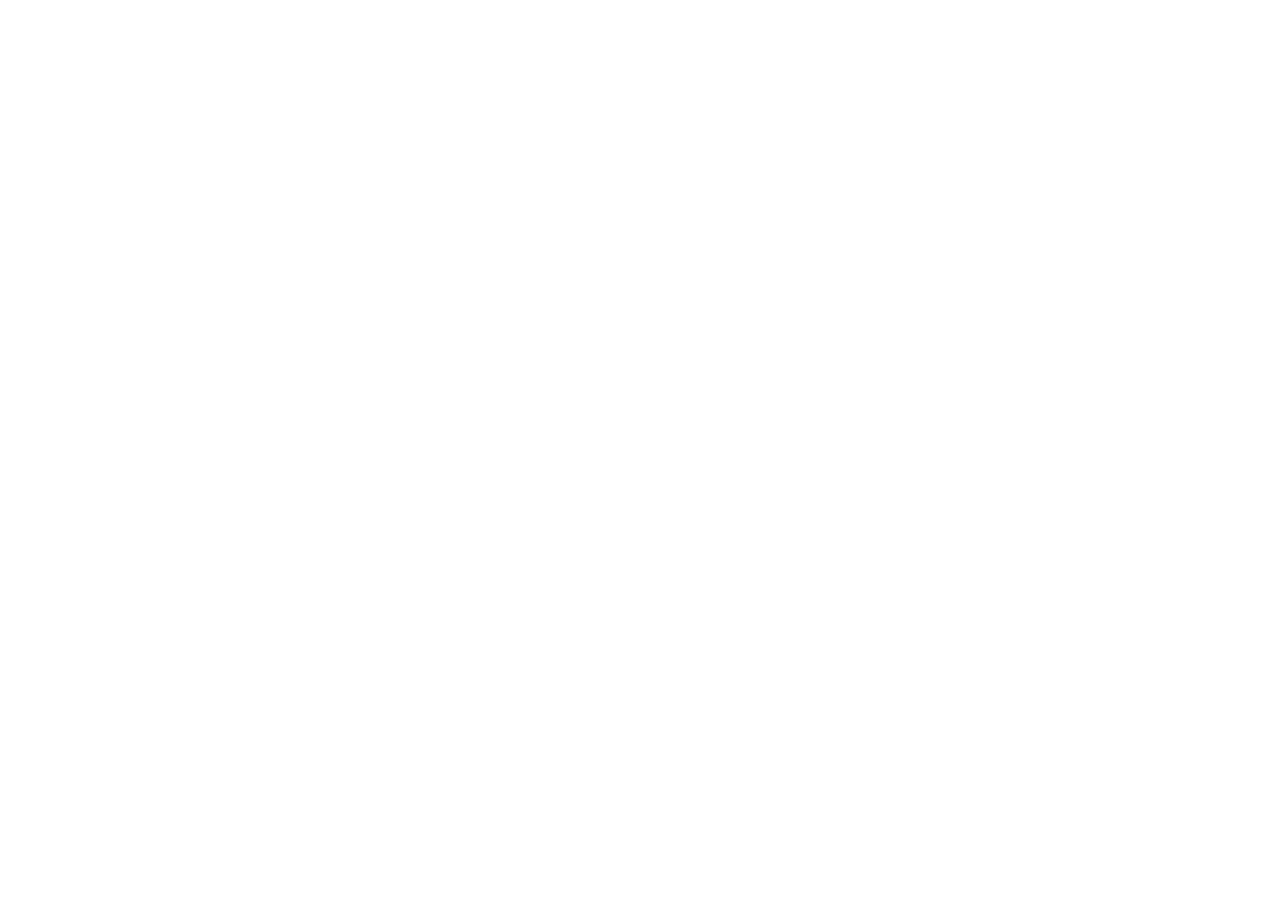
==== index.html @ a7641f9a "Sweetaste" ====
<!DOCTYPE html>
<html lang="en">
<head>
    <meta charset="UTF-8">
    <meta name="viewport" content="width=device-width, initial-scale=1.0">
    <title>Sweetaste</title>
</head>
<body>
    
</body>
</html>
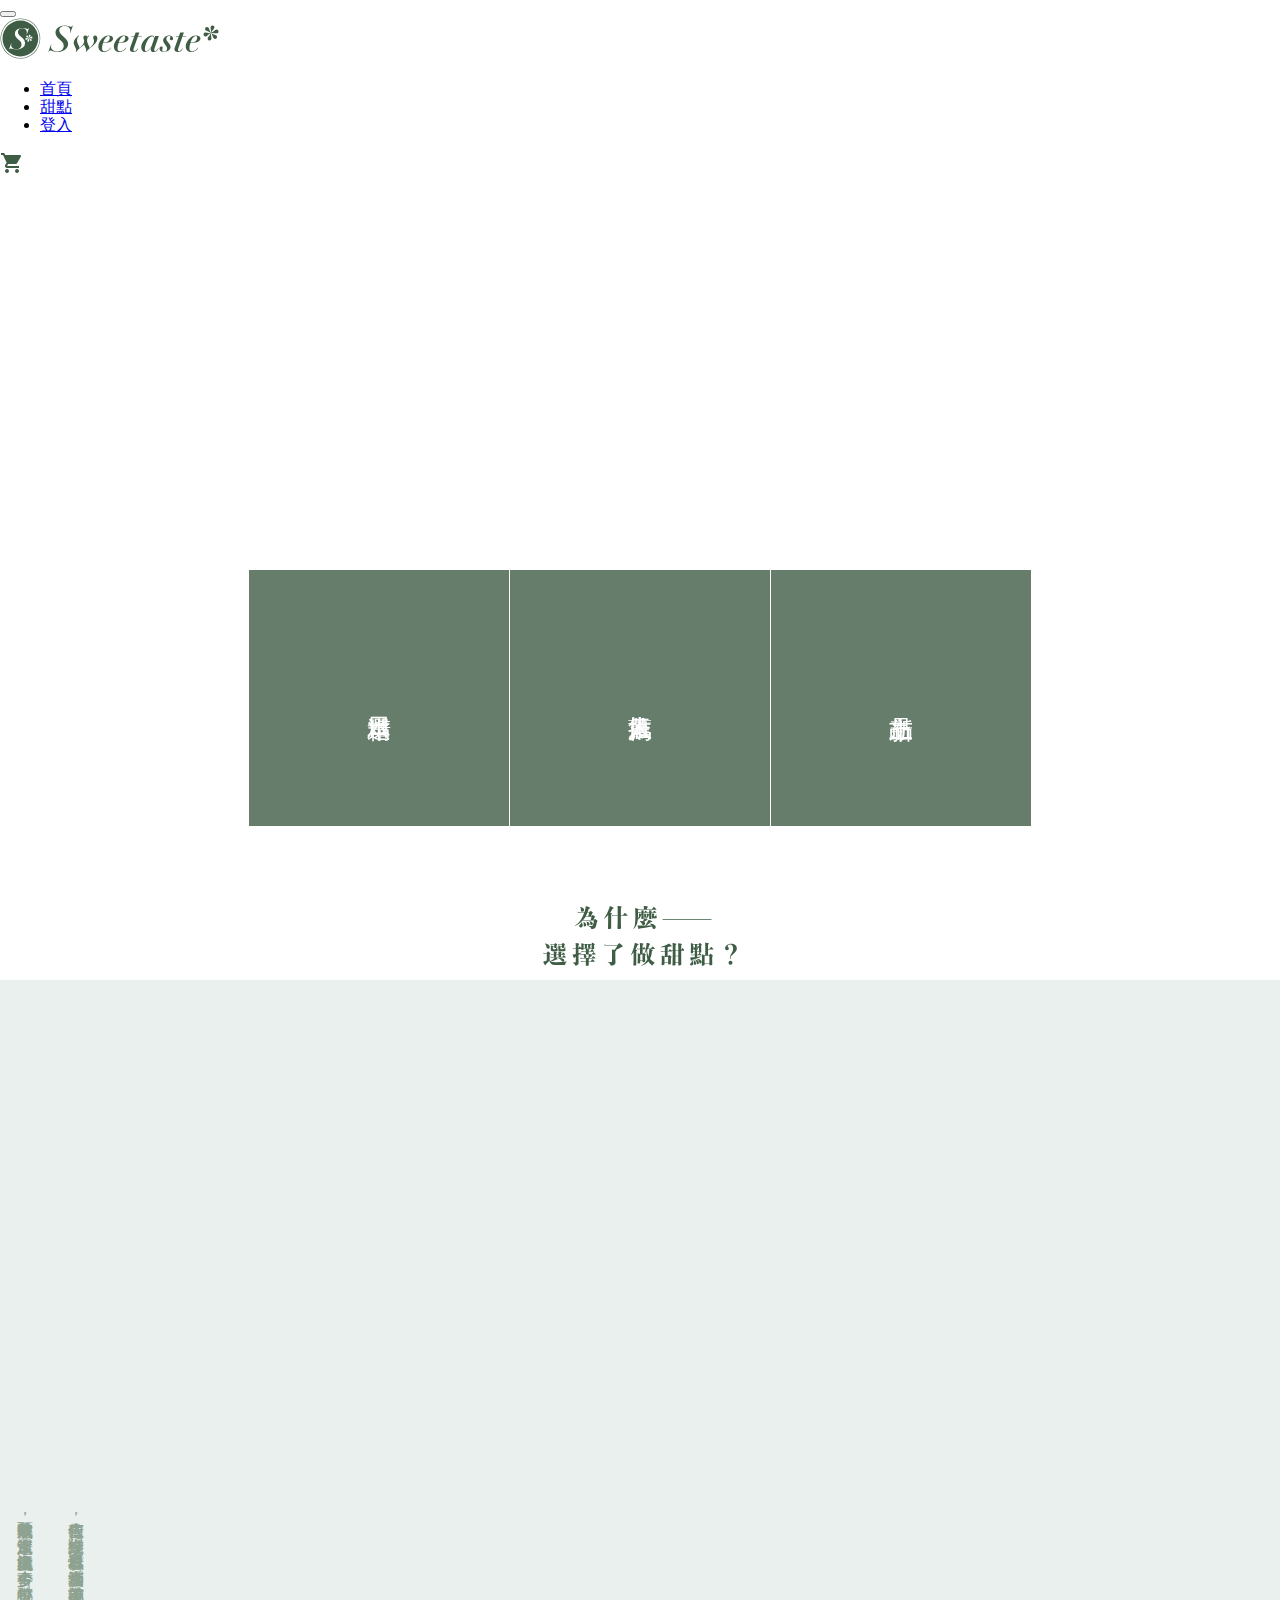
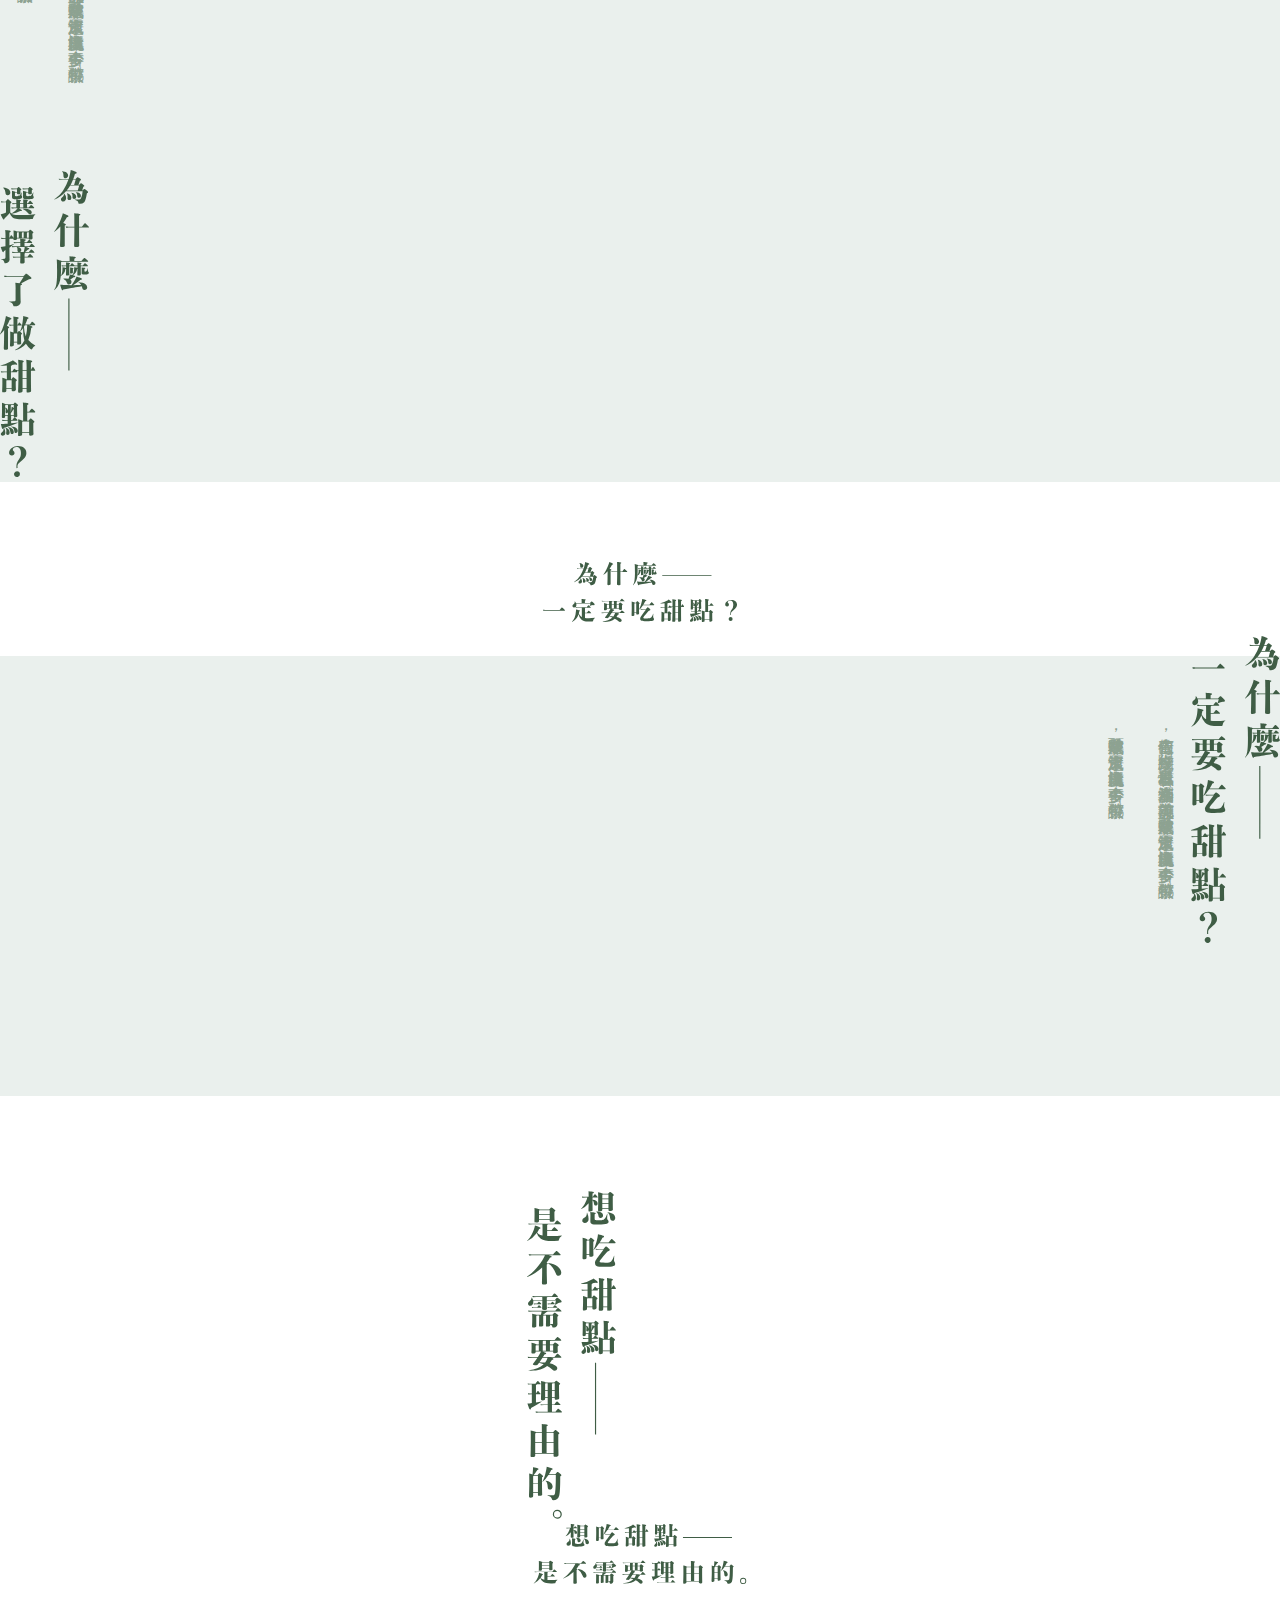
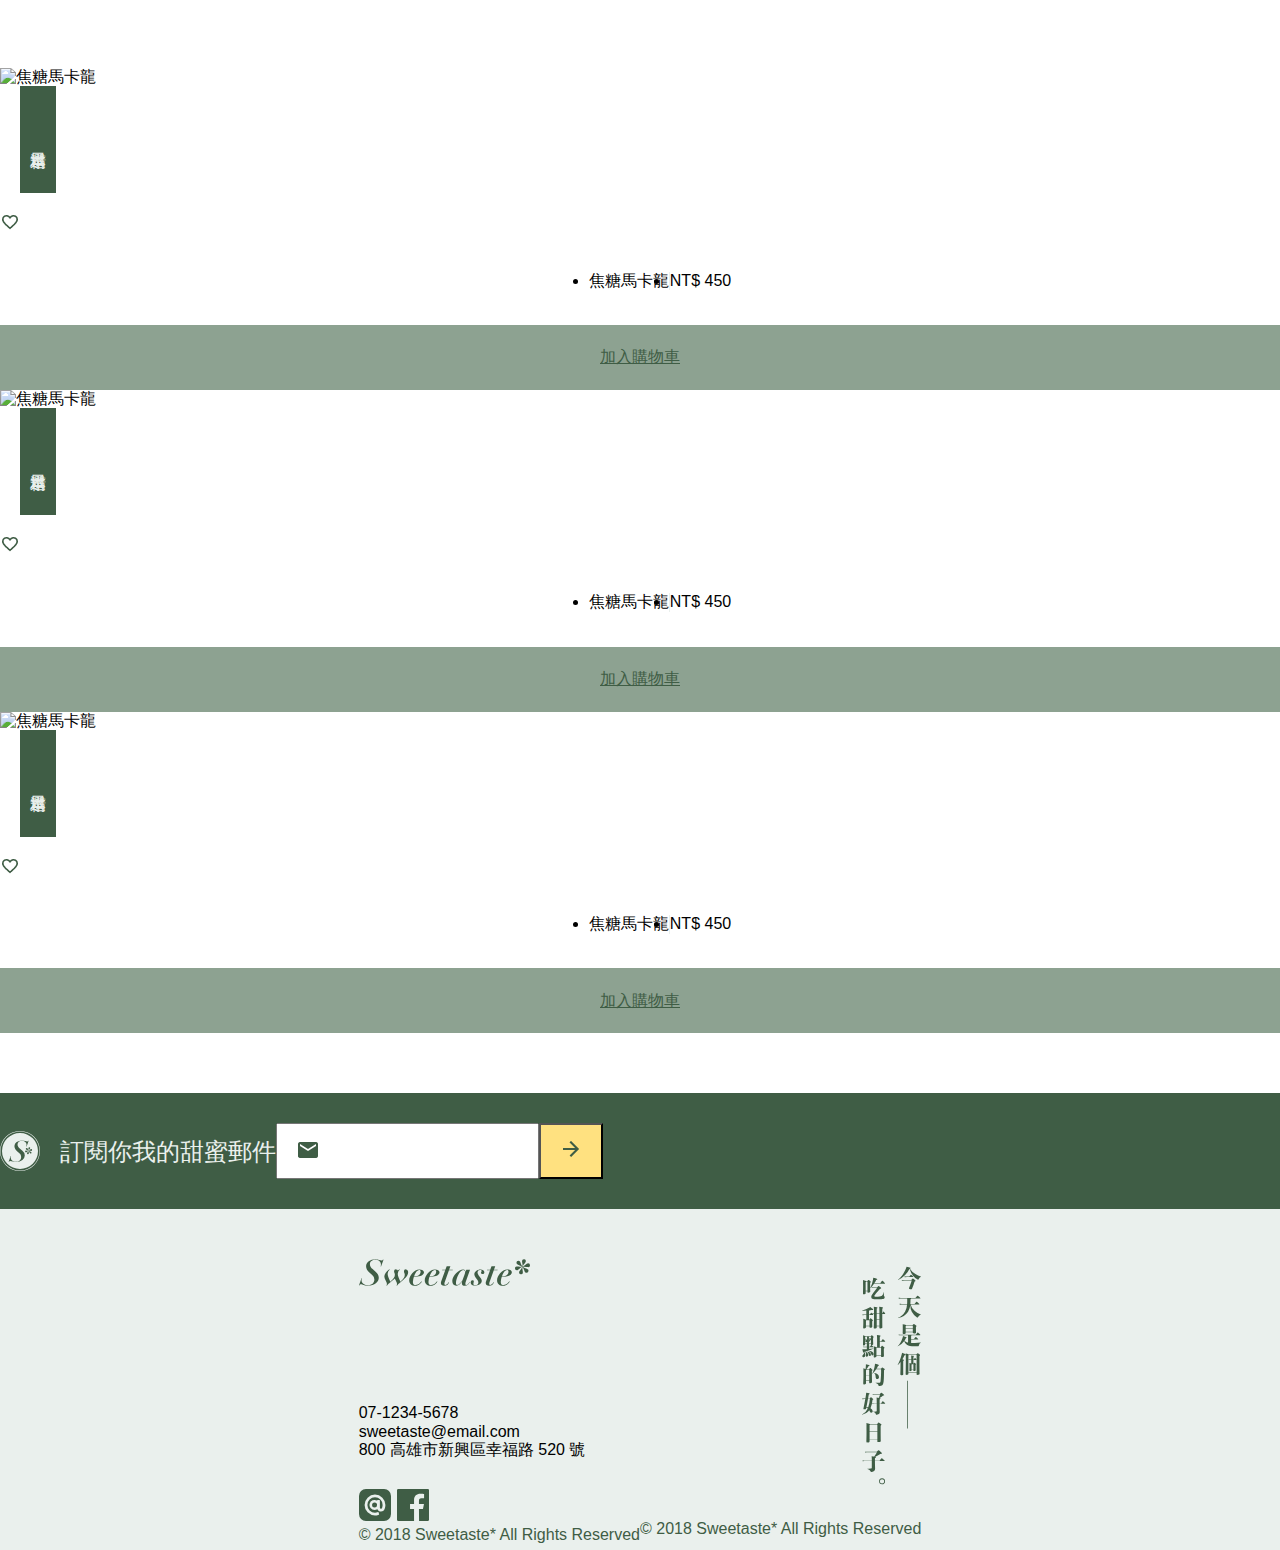
==== commit 616dc37b: "首頁完成" ====
--- a/index.html
+++ b/index.html
@@ -4,8 +4,272 @@
     <meta charset="UTF-8">
     <meta name="viewport" content="width=device-width, initial-scale=1.0">
     <title>Sweetaste</title>
+    <link href="https://cdn.jsdelivr.net/npm/bootstrap@5.3.2/dist/css/bootstrap.min.css" rel="stylesheet" integrity="sha384-T3c6CoIi6uLrA9TneNEoa7RxnatzjcDSCmG1MXxSR1GAsXEV/Dwwykc2MPK8M2HN" crossorigin="anonymous">
+    <link rel="stylesheet" href="./css/normalize.css">
+    <link rel="stylesheet" href="./css/index.css">
+    
 </head>
 <body>
-    
+
+    <nav class="navbar navbar-expand-lg">
+      <div class="container">
+        <button class="navbar-toggler" type="button" data-bs-toggle="collapse" data-bs-target="#navbarTogglerDemo03" aria-controls="navbarTogglerDemo03" aria-expanded="false" aria-label="Toggle navigation">
+          <span class="navbar-toggler-icon"></span>
+        </button>
+        <nav class="navbar navbar-light">
+          <div class="container">
+            <a class="navbar-brand" href="#">
+              <img src="./images/logo-all-dark.svg" alt="logo" width="219" height="40">
+            </a>
+          </div>
+        </nav>
+        <div class="collapse navbar-collapse order-1" id="navbarTogglerDemo03">
+          <ul class="navbar-nav ms-auto mb-2 mb-lg-0">
+            <li class="nav-item">
+              <a class="nav-link active" aria-current="page" href="#">首頁</a>
+            </li>
+            <li class="nav-item">
+              <a class="nav-link" href="#">甜點</a>
+            </li>
+            <li class="nav-item">
+              <a class="nav-link" href="#">登入</a>
+            </li>
+          </ul>
+        </div>
+        <div class="d-flex flex-row align-items-center order-1">
+          <a href="/"><img src="./images/shopping_cart.png" alt="cart"></a>
+        </div>
+      </div>
+    </nav>  
+      <!-- banner -->
+  <header class="container">
+    <div class="col-md-12" style="height: 456px;
+    background-image: url(https://bit.ly/2OhbMHr);
+    background-size: cover;background-position: center center;">
+    </div>
+  </header>
+  <div class="banneritem">
+    <div class="todyitem">
+      <span class="todytext">本日精選</span>
+    </div>
+    <div class="popular">
+      <span class="populartext">人氣推薦</span>
+    </div>
+    <div class="new">
+      <span class="newtext">新品上市</span>
+     </div> 
+  </div>
+  <div class="container" style="display: flex;
+  justify-content: center;margin:30px auto;"> 
+    <div class="col-md-2 d-block d-md-block d-xl-none d-xxl-none">
+    <img style="width: 196px;height: 60px;" src="./images/sm-橫式-為什麼選擇了做甜點.svg">
+    </div>
+  </div>
+  <section>
+    <div style="margin-bottom: 80px;background-color: #EAF0ED;">
+      <div class="container d-md-flex flex-md-column">
+        <div class="row">
+          <div class="col-md-6 whyChoice"></div>
+          <div class="col-md-4 whyChoiceText">
+            <p>青山依舊在，幾度夕陽紅。慣看秋月春風。一壺濁酒喜相逢，浪花淘盡英雄。是非成敗轉頭空，滾滾長江東逝水，白髮漁樵江渚上，古今多少事，都付笑談中。</p>
+            <p>是非成敗轉頭空，滾滾長江東逝水，白髮漁樵江渚上，古今多少事，都付笑談中。</p>
+          </div>
+          <div class="col-md-2 d-none d-md-none d-xl-block d-xxl-block">
+            <img class="whyChoicePic" src="./images/lg-為什麼選擇了做甜點.svg">
+          </div>
+        </div>
+      </div>
+    </div>
+  </section>
+  <div class="container" style="display: flex;
+  justify-content: center;margin:30px auto;"> 
+    <div class="col-md-2 d-block d-md-block d-xl-none d-xxl-none">
+    <img style="width: 196px;height: 60px;" src="./images/sm-橫式-為什麼一定要吃甜點.svg">
+    </div>
+  </div>
+  <section>
+    <div style="margin-bottom: 80px;background-color: #EAF0ED;">
+      <div class="container" style="display: flex;flex-direction: column;">
+        <div class="row" style="display: flex;flex-direction: row-reverse;">
+          <div class="col-md-6" style=" background-image:url(https://bit.ly/2zzAQS4);
+          background-position: center;
+          height: 460px;
+          background-size: cover;
+          margin-top: -20px;"></div>
+          <div class="col-md-2 d-none d-md-none d-xl-block d-xxl-block"><img style="width: 89px;
+            height: 307px;margin-top: -20px;object-fit: cover;" src="./images/lg-為什麼一定要吃甜點.svg"></div>
+          <div class="col-md-4" style="writing-mode: vertical-rl;
+          height: 280px;
+          color: #8DA291;
+          display: flex;
+          flex-direction: column;
+          justify-content: center;
+          margin-top: 70px;">
+            <p>青山依舊在，幾度夕陽紅。慣看秋月春風。一壺濁酒喜相逢，浪花淘盡英雄。是非成敗轉頭空，滾滾長江東逝水，白髮漁樵江渚上，古今多少事，都付笑談中。</p>
+            <p>是非成敗轉頭空，滾滾長江東逝水，白髮漁樵江渚上，古今多少事，都付笑談中。</p>
+          </div>
+        </div>
+      </div>
+    </div>
+  </section>
+  <section>
+    <div class="container" style="display: flex;justify-content: center;margin-bottom: 80px;margin-top: 95px;">
+      <div class="row">
+        <div class="col-md-12 d-none d-md-none d-xl-block d-xxl-block">
+          <img style="width: 89px;
+          height: 328px;" src="./images/lg-想吃甜點是不需要理由的.svg">
+        </div>
+        <div class="col-md-2 d-block d-md-block d-xl-none d-xxl-none">
+          <img style="width: 226px;height: 60px;" src="./images/sm-橫式-想吃甜點是不需要理由的.svg">
+        </div>
+      </div>
+    </div>
+  </section>
+  <section>
+    <div class="container" style="margin-bottom: 60px;">
+      <div class="row">
+        <div class="col-md-4">
+          <div class="card">
+            <img style="height: 315px;" src="https://bit.ly/2zBjQuq" class="object-fit-cover border rounded" alt="焦糖馬卡龍">
+            <span class="position-absolute top-0 start-0" style="background-color: #3F5D45;color: #EAF0ED;height: 107px;width: 36px;writing-mode: vertical-rl;display: flex;justify-content: center;align-items: center;margin-left: 20px;">本日精選</span>
+            <div class="position-absolute top-0 end-0" style="margin-top: 19px;
+            margin-right: 22px;">
+              <img src="./images/favorite_border.png" alt="heart">
+            </div>
+            <div class="card" style="display: flex;
+            flex-direction: column;">
+              <ul class="list-group list-group-flush" style="
+              display: flex;
+              flex-direction: row;
+              align-items: center;
+              justify-content: center;
+              height: 56px;
+              ">
+                <li class="list-group-item" style="border-right: 1px solid #EAF0ED;border-bottom: none;">焦糖馬卡龍</li>
+                <li class="list-group-item">NT$ 450</li>
+              </ul>
+              <a href="#" class="btn btn-light" style="background-color: #8DA291;color: #3F5D45;height: 65px;display: flex;
+              justify-content: center;
+              align-items: center;">加入購物車</a>
+            </div>
+          </div>
+        </div>
+        <div class="col-md-4 d-none d-md-none d-xl-block d-xxl-block">
+          <div class="card">
+            <img style="height: 315px;" src="https://bit.ly/2zBDAxX" class="object-fit-cover border rounded" alt="焦糖馬卡龍">
+            <span class="position-absolute top-0 start-0" style="background-color: #3F5D45;color: #EAF0ED;height: 107px;width: 36px;writing-mode: vertical-rl;display: flex;justify-content: center;align-items: center;margin-left: 20px;">本日精選</span>
+            <div class="position-absolute top-0 end-0" style="margin-top: 19px;
+            margin-right: 22px;">
+              <img src="./images/favorite_border.png" alt="heart">
+            </div>
+            <div class="card" style="display: flex;
+            flex-direction: column;">
+              <ul class="list-group list-group-flush" style="
+              display: flex;
+              flex-direction: row;
+              align-items: center;
+              justify-content: center;
+              height: 56px;
+              ">
+                <li class="list-group-item" style="border-right: 1px solid #EAF0ED;border-bottom: none;">焦糖馬卡龍</li>
+                <li class="list-group-item">NT$ 450</li>
+              </ul>
+              <a href="#" class="btn btn-light" style="background-color: #8DA291;color: #3F5D45;height: 65px;display: flex;
+              justify-content: center;
+              align-items: center;">加入購物車</a>
+            </div>
+          </div>
+        </div>
+        <div class="col-md-4 d-none d-md-none d-xl-block d-xxl-block">
+          <div class="card">
+            <img style="height: 315px;" src="https://bit.ly/2QbVsVR" class="object-fit-cover border rounded" alt="焦糖馬卡龍">
+            <span class="position-absolute top-0 start-0" style="background-color: #3F5D45;color: #EAF0ED;height: 107px;width: 36px;writing-mode: vertical-rl;display: flex;justify-content: center;align-items: center;margin-left: 20px;">本日精選</span>
+            <div class="position-absolute top-0 end-0" style="margin-top: 19px;
+            margin-right: 22px;">
+              <img src="./images/favorite_border.png" alt="heart">
+            </div>
+            <div class="card" style="display: flex;
+            flex-direction: column;">
+              <ul class="list-group list-group-flush" style="
+              display: flex;
+              flex-direction: row;
+              align-items: center;
+              justify-content: center;
+              height: 56px;
+              ">
+                <li class="list-group-item" style="border-right: 1px solid #EAF0ED;border-bottom: none;">焦糖馬卡龍</li>
+                <li class="list-group-item">NT$ 450</li>
+              </ul>
+              <a href="#" class="btn btn-light" style="background-color: #8DA291;color: #3F5D45;height: 65px;display: flex;
+              justify-content: center;
+              align-items: center;">加入購物車</a>
+            </div>
+          </div>
+        </div>
+      </div>
+    </div>
+  </section>
+  <section style="background-color:#3F5D45;height: 116px;display: flex;
+  align-items: center;">
+    <div class="container">
+      <div class="row" style="display: flex;
+      justify-content: center;
+      align-items: center;">
+        <div class="col-md-4" style="display: flex;align-items: center;
+        justify-content: center;gap:20px;" >
+          <img style="width: 40px;height: 40px;" src="./images/logo-light.svg" alt="logo">
+          <span style="color: #EAF0ED;font-size: 24px;">訂閱你我的甜蜜郵件</span>
+        </div>
+        <div class="col-md-5" style="display: flex;">
+          <div style="position: absolute;">
+            <img style="position: relative;
+            top: 15px;
+            left: 20px;" src="./images/mail-24px.png" alt="">
+          </div>
+          <input style="padding-left: 50px;" type="email" class="form-control" id="exampleInputEmail1" aria-describedby="emailHelp">
+          <button class="form-control" type="submit" value="Submit" style="width: 64px;height: 56px;background-color: #FFE180;"><img src="./images/arrow_forward-24px.png" alt="arrow"></button>
+        </div>
+      </div>
+    </div>
+  </section>
+  <footer style="background-color: #EAF0ED;height: 341px;">
+    <div class="container">
+      <div class="row" style="display: flex;
+      justify-content: center;
+      align-items: center;">
+        <div class="col-md-5">
+          <div style="display: flex;flex-direction: column;justify-content: space-between;height: 200px;margin-top: 50px;">
+            <img style="width: 171px;height: 27px;" src="./images/logotype-lg-dark.svg" alt="footerlogo">
+            <div style="display: flex;flex-direction: column;">
+              <span>07-1234-5678</span>
+              <span>sweetaste@email.com</span>
+              <span>800 高雄市新興區幸福路 520 號</span>
+            </div>
+          </div>
+          <div style="display: flex;gap:6px;margin-top: 30px;">
+            <a href="/"><img style="width: 32px;height: 32px;" src="./images/ic-line@.svg"></a>
+            <a href="/"><img style="width: 32px;height: 32px;" src="./images/ic-facebook.svg"></a>
+          </div>
+          <span class="d-block d-md-block d-xl-none d-xxl-none" style="color:#3F5D45 ;font-size: 16px;margin-top: 5px;">© 2018 Sweetaste* All Rights Reserved</span>
+        </div>
+        <div class="col-md-5 d-none d-md-none d-xl-block d-xxl-block">
+          <div style="display: flex;flex-direction: column;align-items: flex-end;gap: 35px;;margin-top: 50px;">
+            <img style="width: 59px;height: 219px;" src="./images/sm-今天是個吃甜點的好日子.svg" alt="eatlogo">
+            <span style="color:#3F5D45 ;font-size: 16px;">© 2018 Sweetaste* All Rights Reserved</span>
+          </div>
+        </div>
+      </div>
+    </div>
+
+  </footer>
+
+  
+
+
+
+
+
+
+    <script src="https://cdn.jsdelivr.net/npm/bootstrap@5.3.2/dist/js/bootstrap.bundle.min.js" integrity="sha384-C6RzsynM9kWDrMNeT87bh95OGNyZPhcTNXj1NW7RuBCsyN/o0jlpcV8Qyq46cDfL" crossorigin="anonymous"></script>
 </body>
 </html>--- a/css/index.css
+++ b/css/index.css
@@ -0,0 +1,113 @@
+img{
+    max-width: 100%;
+    height: auto;
+}
+.banneritem{
+    display: flex;
+    justify-content: center;
+    height: 256px;
+    margin-top: -65px;
+    margin-bottom: 80px;
+    
+}
+.todyitem{
+    width: 260px;
+    background-color: rgba(63, 93, 69, 0.8);
+    backdrop-filter: blur(2px);
+    background-blend-mode: multiply;
+    background-image: url(https://bit.ly/2QbVsVR);
+    background-size: cover;
+    background-position: center center;display: flex;
+    justify-content: center;
+    align-items: center;
+    cursor: pointer;
+}
+.todytext{
+    writing-mode: vertical-rl;
+    text-align: center;
+    height: 200px;
+    display: flex;
+    align-items: center;
+    justify-content: center;
+    color: #fff;
+    font-size: 24px;
+    text-align: left;
+}
+.todyitem:hover{
+    background-color: rgba(255, 225, 128, 0.8);
+}
+
+.popular{
+    width: 260px;
+    background-color: rgba(63, 93, 69, 0.8);
+    backdrop-filter: blur(2px);
+    background-blend-mode: multiply;
+    background-image: url(https://bit.ly/2Dwoxd7);
+    background-size: cover;
+    background-position: center center;display: flex;
+    justify-content: center;
+    align-items: center;
+    border-left: 1px solid white;
+    cursor: pointer;
+}
+.popular:hover{
+    background-color: rgba(255, 225, 128, 0.8);
+}
+.populartext{
+    writing-mode: vertical-rl;
+    text-align: center;
+    height: 200px;
+    display: flex;
+    align-items: center;
+    justify-content: center;
+    color: #fff;
+    font-size: 24px;
+    text-align: left;
+}
+.new{
+    width: 260px;
+    background-color: rgba(63, 93, 69, 0.8);
+    backdrop-filter: blur(2px);
+    background-blend-mode: multiply;
+    background-image: url(https://bit.ly/2OUteif);
+    background-size: cover;
+    background-position: center center;display: flex;
+    justify-content: center;
+    align-items: center;
+    border-left: 1px solid white;
+    cursor: pointer;
+}
+.new:hover{
+    background-color: rgba(255, 225, 128, 0.8);
+}
+.newtext{
+    writing-mode: vertical-rl;
+    text-align: center;
+    height: 200px;
+    display: flex;
+    align-items: center;
+    justify-content: center;
+    color: #fff;
+    font-size: 24px;
+    text-align: left;
+}
+.whyChoice{
+    background-image:url(https://bit.ly/2xPn7Eq);background-position: center;
+    height: 460px;
+    background-size: cover;
+    margin-top: -20px;
+}
+.whyChoiceText{
+    writing-mode: vertical-rl;
+    height: 280px;
+    color: #8DA291;
+    display: flex;
+    flex-direction: column;
+    justify-content: center;
+    margin-top: 70px;
+}
+
+.whyChoicePic{
+    height: 307px;
+    margin-top: -20px;
+}